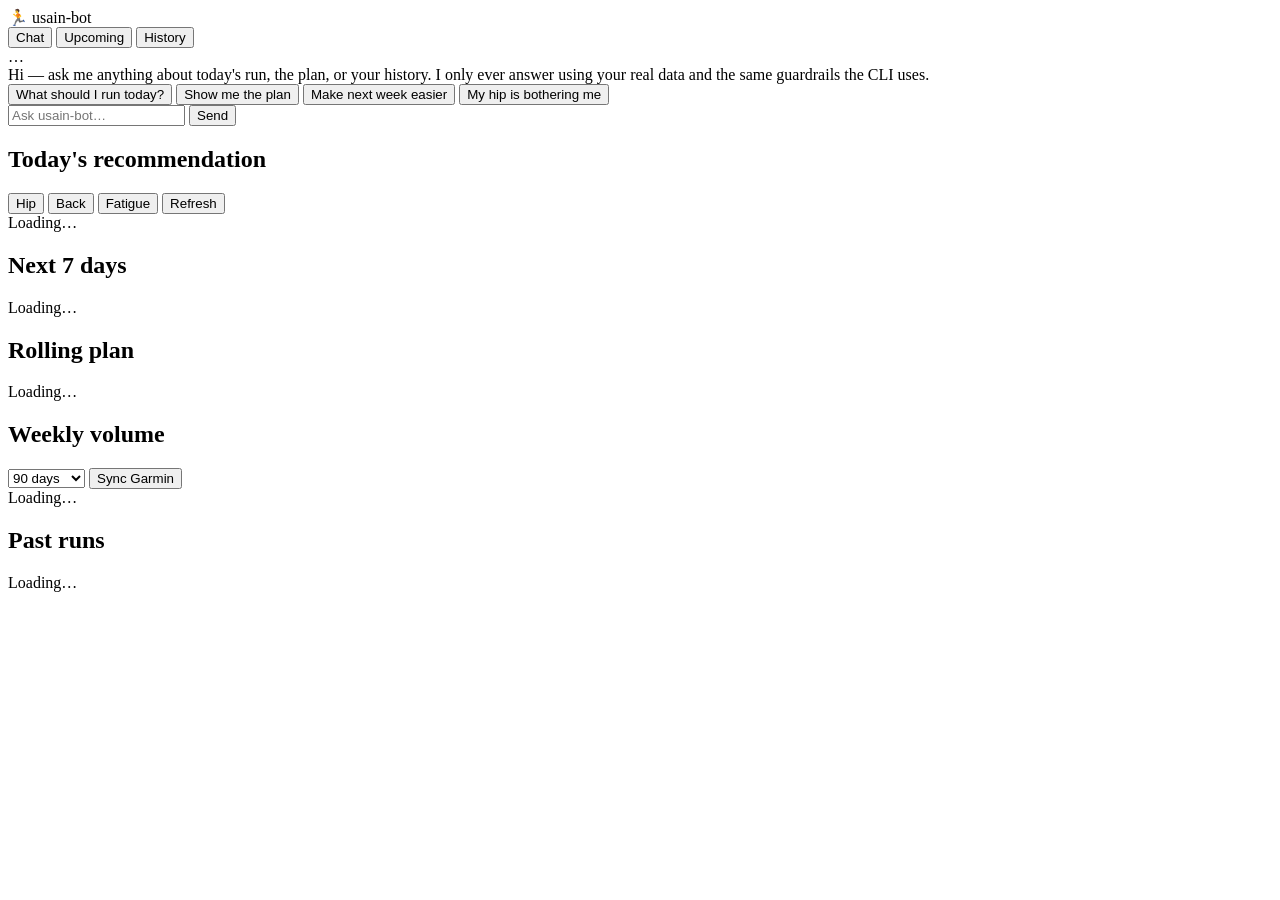
==== src/usain_bot/web/static/index.html @ 2b765c1f "Add local web UI: chat, upcoming plan, and run history Adds `usain-bot serve` (FastAPI + vanilla JS " ====
<!doctype html>
<html lang="en">
<head>
<meta charset="utf-8">
<meta name="viewport" content="width=device-width, initial-scale=1">
<title>usain-bot</title>
<link rel="stylesheet" href="/static/style.css">
</head>
<body>
<header class="topbar">
  <div class="brand">
    <span class="brand-mark">🏃</span>
    <span class="brand-name">usain-bot</span>
  </div>
  <nav class="tabs" role="tablist">
    <button class="tab active" data-tab="chat" role="tab" aria-selected="true">Chat</button>
    <button class="tab" data-tab="upcoming" role="tab" aria-selected="false">Upcoming</button>
    <button class="tab" data-tab="history" role="tab" aria-selected="false">History</button>
  </nav>
  <div class="status-pill" id="status-pill">…</div>
</header>

<main>
  <section id="panel-chat" class="panel active">
    <div class="chat-shell">
      <div class="chat-log" id="chat-log">
        <div class="msg agent">
          <div class="bubble">Hi — ask me anything about today's run, the plan, or your history. I only ever answer using your real data and the same guardrails the CLI uses.</div>
        </div>
      </div>
      <div class="quick-actions" id="quick-actions">
        <button data-quick="What should I run today?">What should I run today?</button>
        <button data-quick="Show me the rest of the plan">Show me the plan</button>
        <button data-quick="Make next week easier">Make next week easier</button>
        <button data-quick="My hip is bothering me">My hip is bothering me</button>
      </div>
      <form id="chat-form" class="chat-input-row">
        <input id="chat-input" type="text" placeholder="Ask usain-bot…" autocomplete="off" />
        <button type="submit" id="chat-send">Send</button>
      </form>
      <p class="chat-note" id="chat-note"></p>
    </div>
  </section>

  <section id="panel-upcoming" class="panel">
    <div class="grid">
      <div class="card" id="today-card">
        <div class="card-header">
          <h2>Today's recommendation</h2>
          <div class="header-actions">
            <button id="flag-hip" class="flag-btn" title="Hip flag">Hip</button>
            <button id="flag-back" class="flag-btn" title="Back flag">Back</button>
            <button id="flag-fatigue" class="flag-btn" title="Fatigue flag">Fatigue</button>
            <button id="refresh-today" class="ghost-btn">Refresh</button>
          </div>
        </div>
        <div id="today-body" class="loading">Loading…</div>
      </div>

      <div class="card">
        <h2>Next 7 days</h2>
        <div id="next7-body" class="loading">Loading…</div>
      </div>

      <div class="card wide">
        <h2>Rolling plan</h2>
        <div id="plan-body" class="loading">Loading…</div>
      </div>
    </div>
  </section>

  <section id="panel-history" class="panel">
    <div class="grid">
      <div class="card wide">
        <div class="card-header">
          <h2>Weekly volume</h2>
          <div class="header-actions">
            <select id="history-window">
              <option value="30">30 days</option>
              <option value="90" selected>90 days</option>
              <option value="180">180 days</option>
              <option value="365">365 days</option>
            </select>
            <button id="sync-now" class="ghost-btn">Sync Garmin</button>
          </div>
        </div>
        <div id="history-chart" class="loading">Loading…</div>
      </div>

      <div class="card wide">
        <h2>Past runs</h2>
        <div id="history-table" class="loading">Loading…</div>
      </div>
    </div>
  </section>
</main>

<script src="/static/app.js"></script>
</body>
</html>
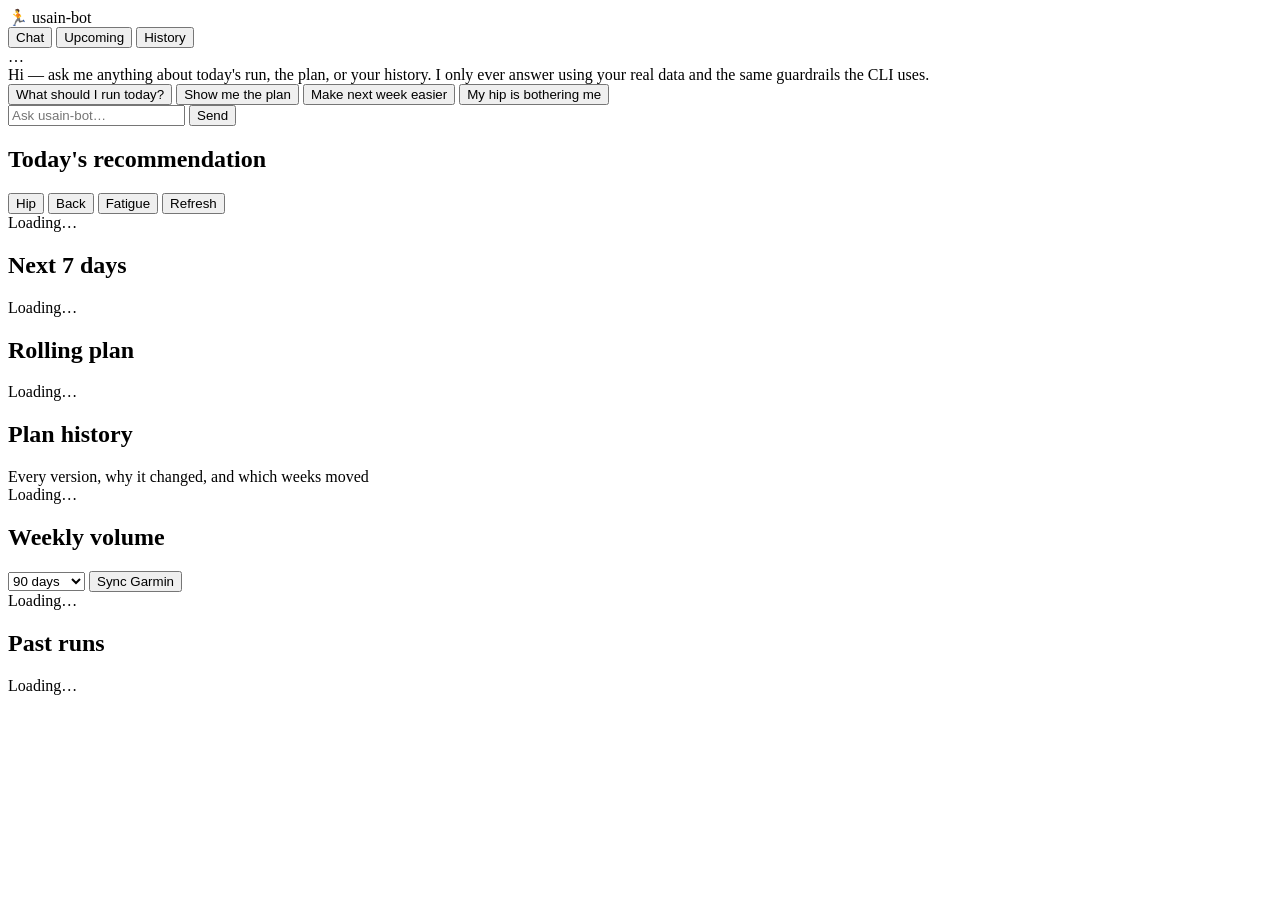
==== commit 18fc23a4: "Add plan version lineage: structured diffs, UI, and chat tool Every plan change already wrote an imm" ====
--- a/src/usain_bot/web/static/index.html
+++ b/src/usain_bot/web/static/index.html
@@ -66,6 +66,14 @@
         <h2>Rolling plan</h2>
         <div id="plan-body" class="loading">Loading…</div>
       </div>
+
+      <div class="card wide">
+        <div class="card-header">
+          <h2>Plan history</h2>
+          <span class="hint-text">Every version, why it changed, and which weeks moved</span>
+        </div>
+        <div id="plan-history-body" class="loading">Loading…</div>
+      </div>
     </div>
   </section>
 
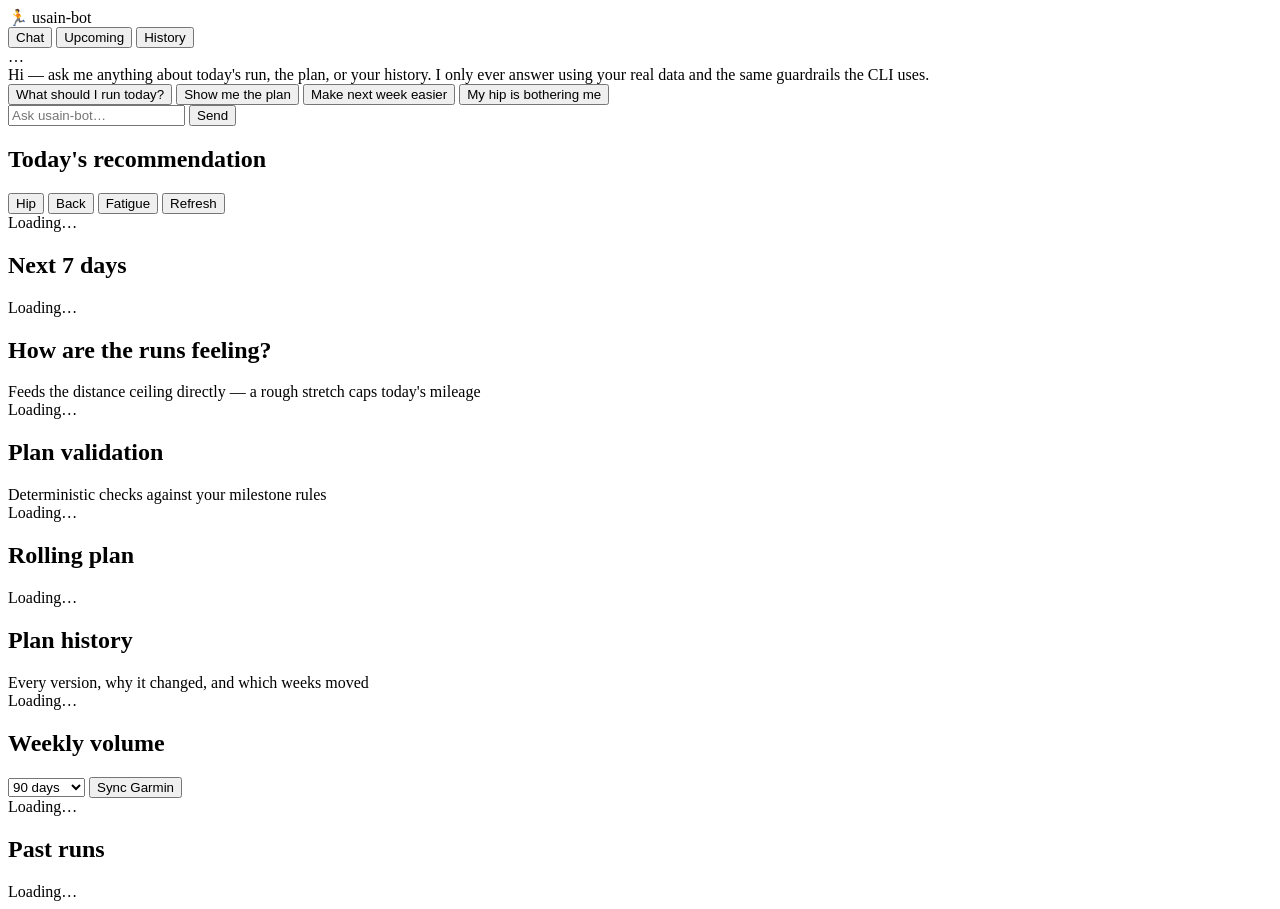
==== commit 0fb6d83d: "Full-history backfill, split-run merging, goal-driven plan, coach memory Data pipeline - Backfill (`" ====
--- a/src/usain_bot/web/static/index.html
+++ b/src/usain_bot/web/static/index.html
@@ -48,9 +48,9 @@
         <div class="card-header">
           <h2>Today's recommendation</h2>
           <div class="header-actions">
-            <button id="flag-hip" class="flag-btn" title="Hip flag">Hip</button>
-            <button id="flag-back" class="flag-btn" title="Back flag">Back</button>
-            <button id="flag-fatigue" class="flag-btn" title="Fatigue flag">Fatigue</button>
+            <button id="flag-hip" class="flag-btn" title="Toggle hip flag">Hip</button>
+            <button id="flag-back" class="flag-btn" title="Toggle back flag">Back</button>
+            <button id="flag-fatigue" class="flag-btn" title="Toggle fatigue flag">Fatigue</button>
             <button id="refresh-today" class="ghost-btn">Refresh</button>
           </div>
         </div>
@@ -60,6 +60,22 @@
       <div class="card">
         <h2>Next 7 days</h2>
         <div id="next7-body" class="loading">Loading…</div>
+      </div>
+
+      <div class="card wide">
+        <div class="card-header">
+          <h2>How are the runs feeling?</h2>
+          <span class="hint-text">Feeds the distance ceiling directly — a rough stretch caps today's mileage</span>
+        </div>
+        <div id="feelings-body" class="loading">Loading…</div>
+      </div>
+
+      <div class="card wide">
+        <div class="card-header">
+          <h2>Plan validation</h2>
+          <span class="hint-text">Deterministic checks against your milestone rules</span>
+        </div>
+        <div id="validation-body" class="loading">Loading…</div>
       </div>
 
       <div class="card wide">
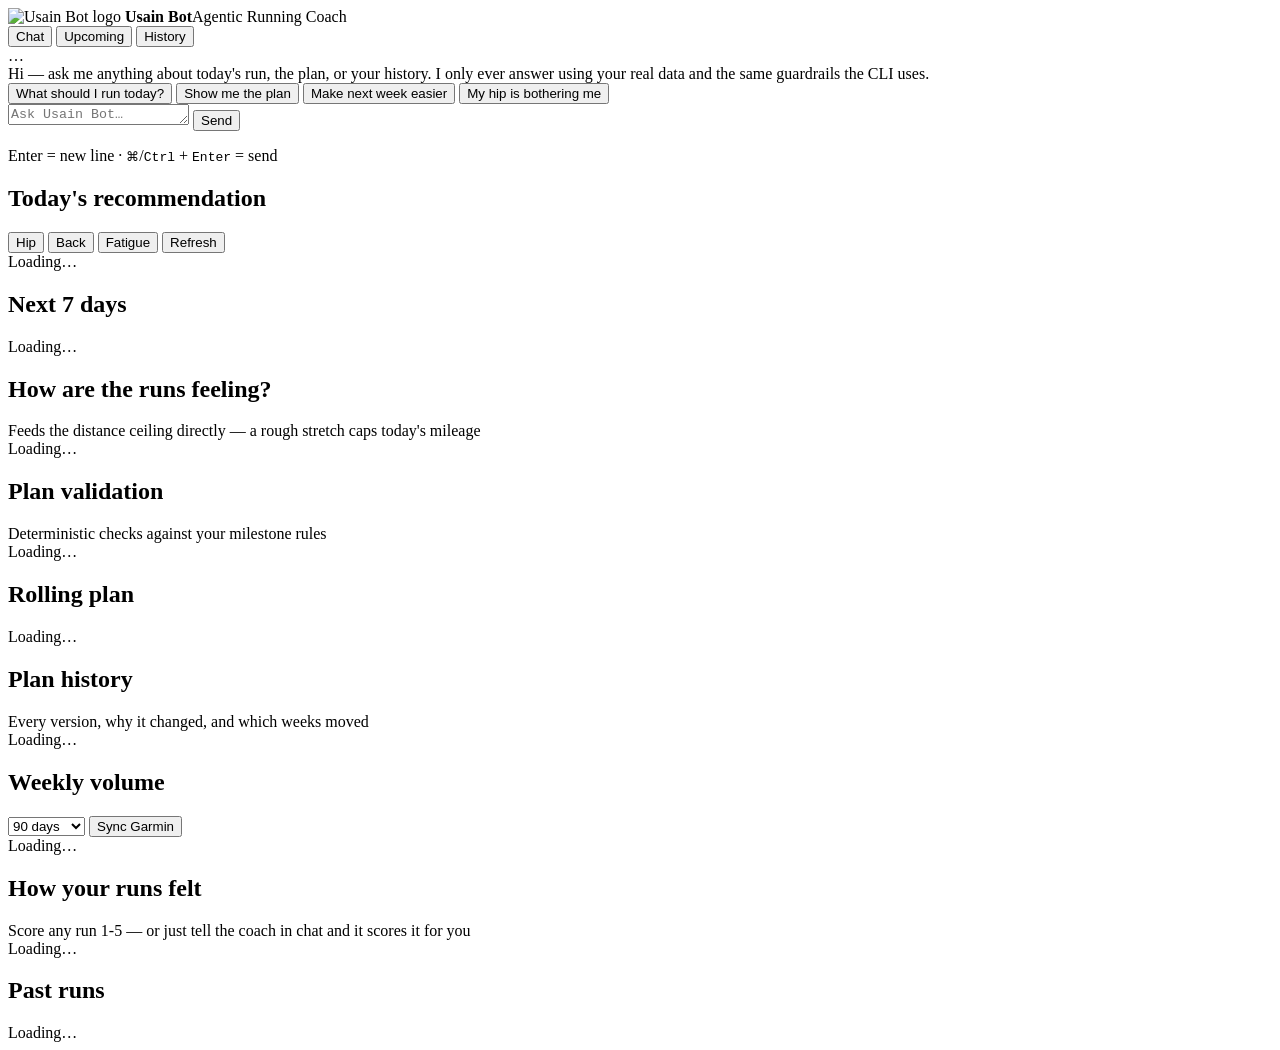
==== commit 84b44037: "Address 10-point feedback: composer, markdown, feelings, theme, pacing, drafts Chat composer (1, 2) " ====
--- a/src/usain_bot/web/static/index.html
+++ b/src/usain_bot/web/static/index.html
@@ -4,13 +4,15 @@
 <meta charset="utf-8">
 <meta name="viewport" content="width=device-width, initial-scale=1">
 <title>usain-bot</title>
+<link rel="icon" href="/static/logo.svg" type="image/svg+xml">
 <link rel="stylesheet" href="/static/style.css">
 </head>
 <body>
+<div class="flag-stripe"></div>
 <header class="topbar">
   <div class="brand">
-    <span class="brand-mark">🏃</span>
-    <span class="brand-name">usain-bot</span>
+    <img class="brand-logo" src="/static/logo.svg" alt="Usain Bot logo" />
+    <span class="brand-name"><b>Usain Bot</b><span>Agentic Running Coach</span></span>
   </div>
   <nav class="tabs" role="tablist">
     <button class="tab active" data-tab="chat" role="tab" aria-selected="true">Chat</button>
@@ -35,9 +37,10 @@
         <button data-quick="My hip is bothering me">My hip is bothering me</button>
       </div>
       <form id="chat-form" class="chat-input-row">
-        <input id="chat-input" type="text" placeholder="Ask usain-bot…" autocomplete="off" />
+        <textarea id="chat-input" rows="1" placeholder="Ask Usain Bot…  (Enter for a new line)"></textarea>
         <button type="submit" id="chat-send">Send</button>
       </form>
+      <p class="send-hint">Enter = new line · <kbd>⌘</kbd>/<kbd>Ctrl</kbd> + <kbd>Enter</kbd> = send</p>
       <p class="chat-note" id="chat-note"></p>
     </div>
   </section>
@@ -112,6 +115,14 @@
       </div>
 
       <div class="card wide">
+        <div class="card-header">
+          <h2>How your runs felt</h2>
+          <span class="hint-text">Score any run 1-5 — or just tell the coach in chat and it scores it for you</span>
+        </div>
+        <div id="history-feelings" class="loading">Loading…</div>
+      </div>
+
+      <div class="card wide">
         <h2>Past runs</h2>
         <div id="history-table" class="loading">Loading…</div>
       </div>
